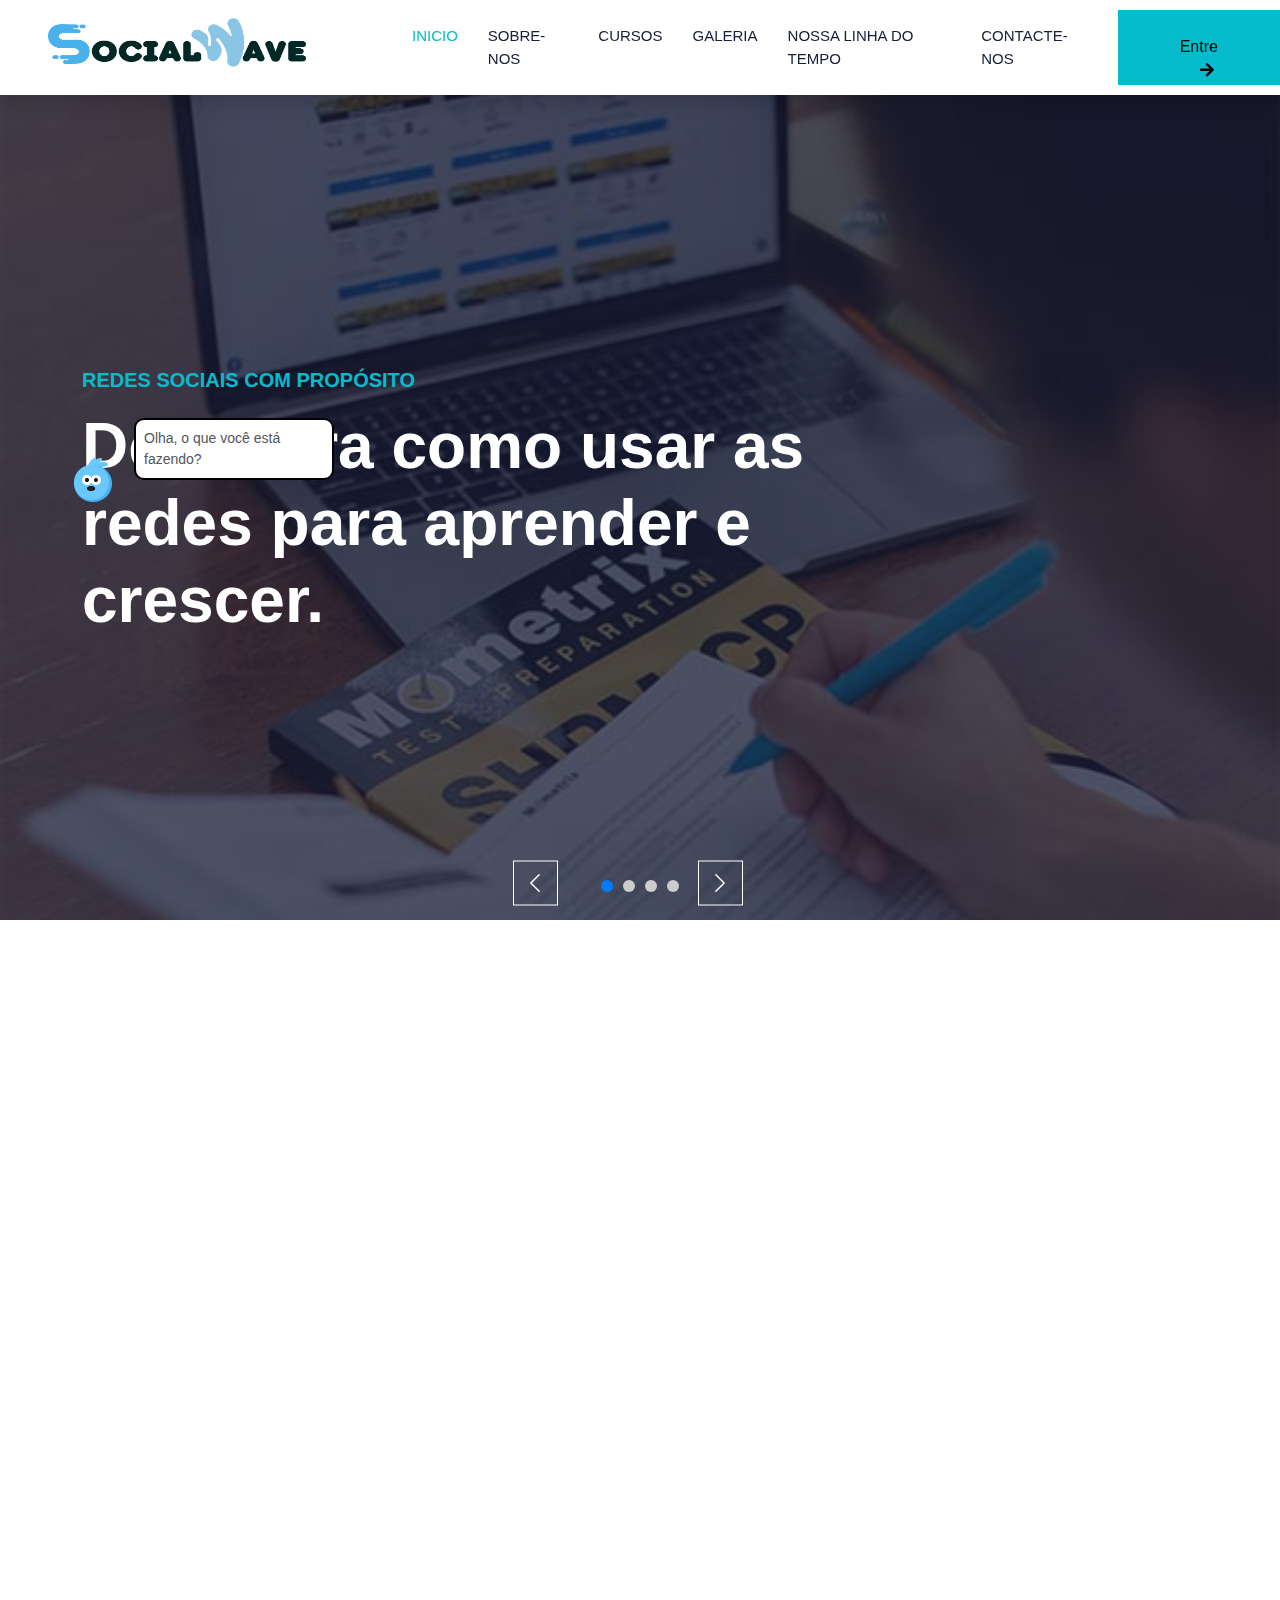
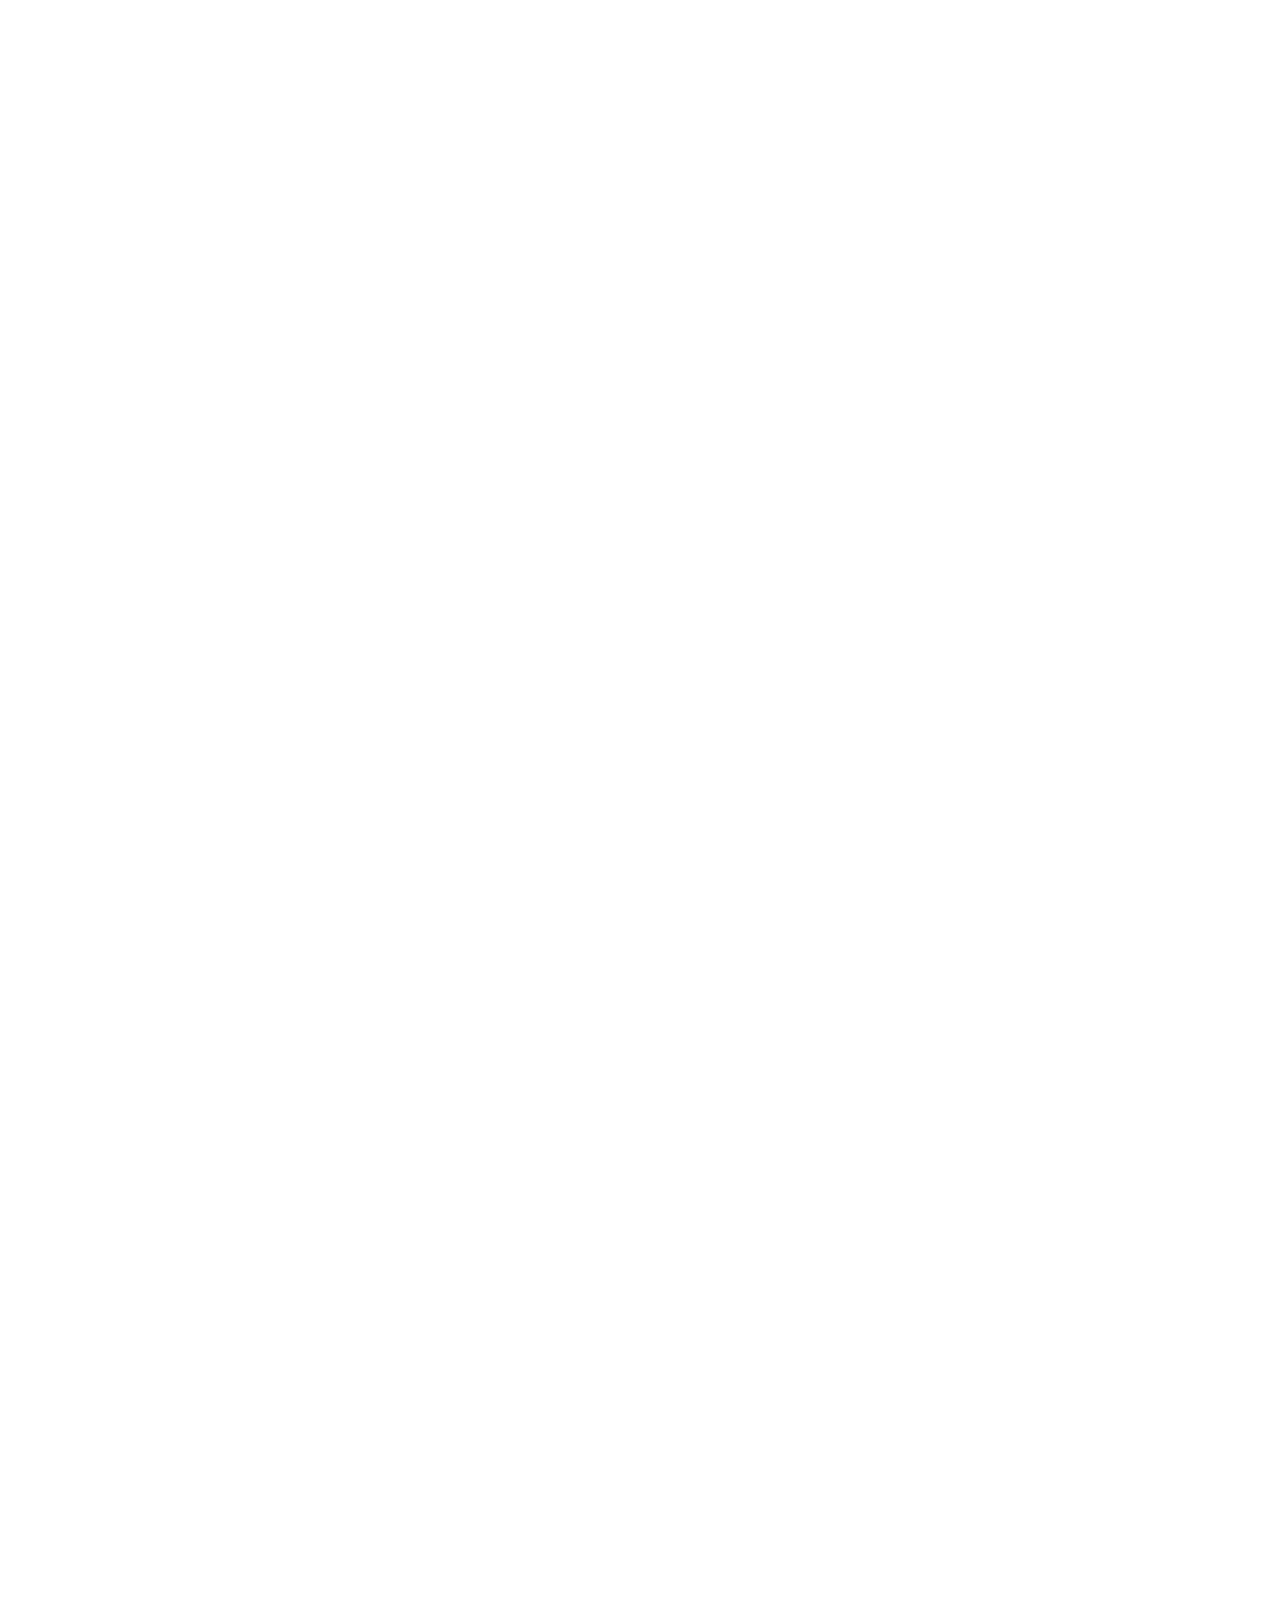
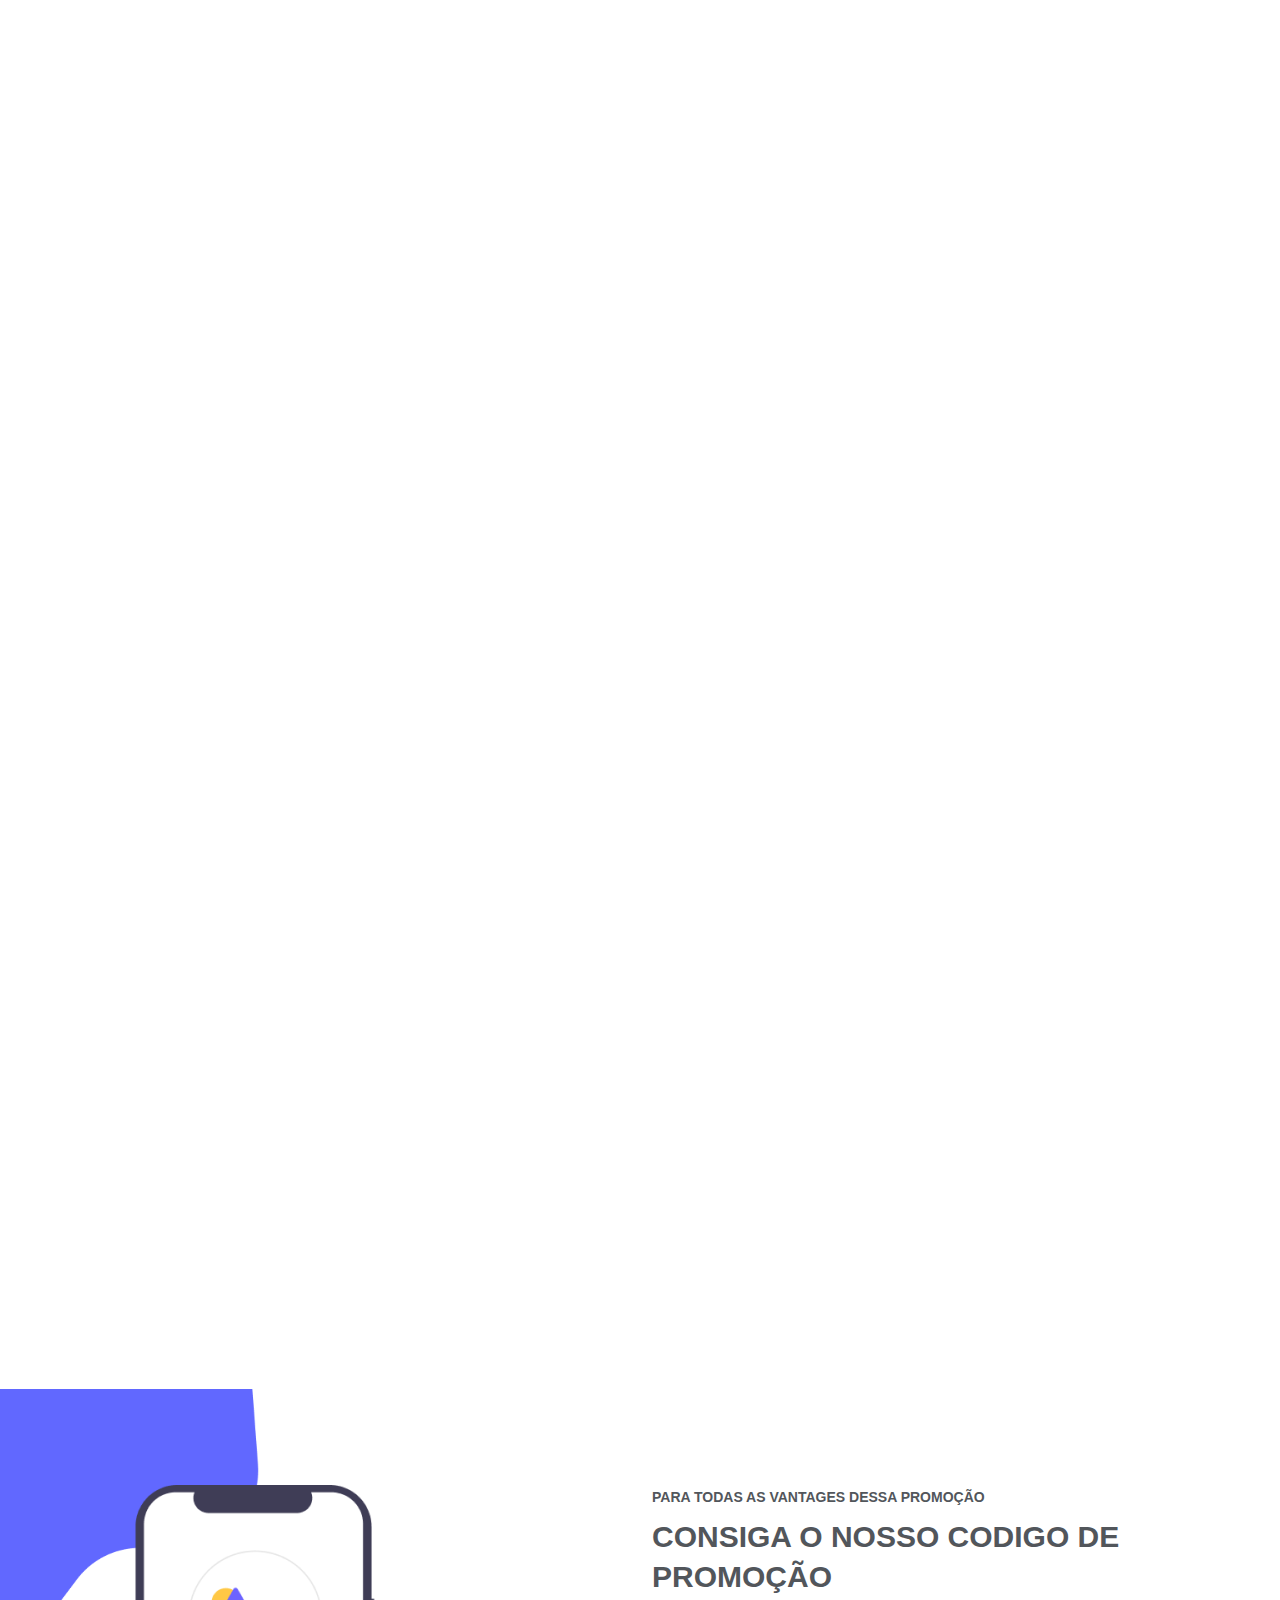
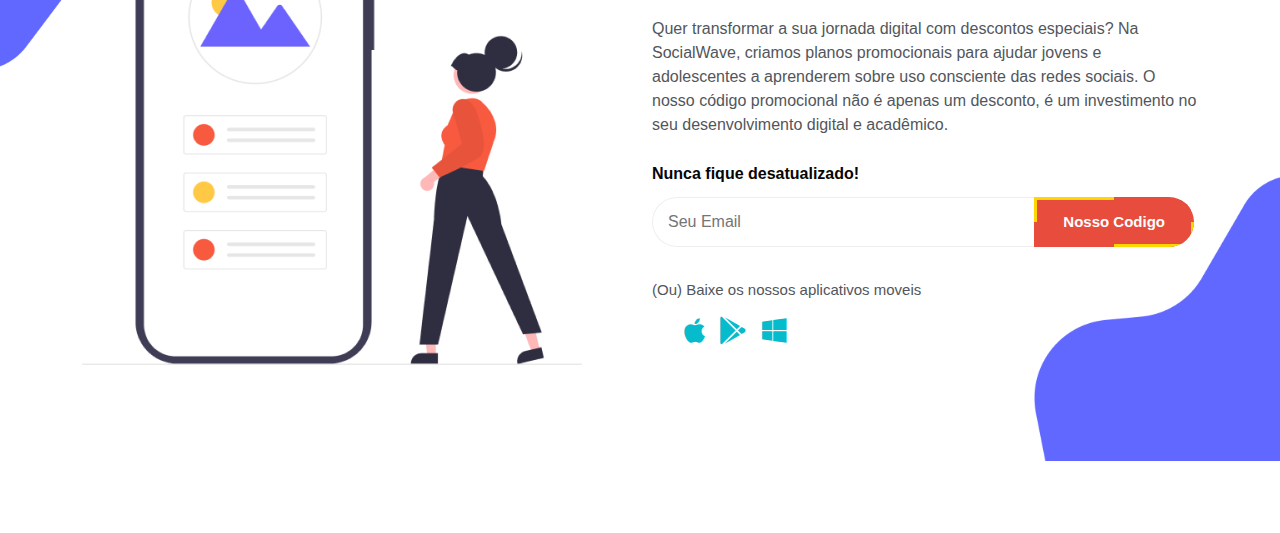
==== index.html @ 22cb2832 "First commit" ====
<!DOCTYPE html>
<html lang="en">

<head>
    <meta charset="utf-8">
	<title>SocialWave - Educação e Navegação Segura nas Redes Sociais</title>
	<meta name="description" content="SocialWave ajuda jovens e adolescentes a usarem redes sociais de forma segura e equilibrada. Oferecemos educação digital para transformar seu tempo online em algo produtivo.">
	<meta name="keywords" content="educação digital, redes sociais para jovens, segurança online, equilíbrio digital, adolescentes nas redes sociais, uso consciente de mídias sociais, dicas de segurança online">
	<meta name="author" content="SocialWave">

	<meta content="width=device-width, initial-scale=1.0" name="viewport">
    <link href="img/sw-2.png" rel="icon">

    <link href="css/all.css" rel="stylesheet">
    <link href="css/bootstrap-icons.css" rel="stylesheet">

    <link href="lib/animate/animate.min.css" rel="stylesheet">
    <link href="lib/owlcarousel/assets/owl.carousel.min.css" rel="stylesheet">

    <link href="css/bootstrap.min.css" rel="stylesheet">

    <link href="css/style.css" rel="stylesheet">

	<style>
		.owl-dots {
			text-align: center;
			margin-top: -45px;
			position: inherit;
		}

		.owl-dot {
			display: inline-block;
			width: 12px;
			height: 12px;
			margin: 0 5px;
			background: #ccc;
			border-radius: 50%;
			cursor: pointer;
		}

		.owl-dot.active {
			background: #007BFF;
		}

		.owl-carousel-item img {
			flex-shrink: 0;
			height: calc(100vh - 75px);
			object-fit: cover;
		}
	</style>

	<style>
		.christmas-promo-card {
			color: white;
			box-shadow: 0 8px 16px rgba(0,0,0,0.2);
			transition: transform 0.3s ease;
			background-image: url('img/christmas.png'), linear-gradient(to right, transparent -5%, rgba(44, 62, 80, 0.48) 20%, #3498db);
			background-size: cover; /* Scales image to cover entire div */
			background-position: center; /* Centers image */
			background-repeat: no-repeat;
		}
		.christmas-promo-card:hover {
			transform: scale(1.05);
		}
		.discount-badge {
			background-color: #e74c3c;
			color: white;
			padding: 10px;
			border-radius: 5px;
			font-weight: bold;
		}
		.snowflake-container {
			position: fixed;
			top: 0;
			left: 0;
			width: 100%;
			height: 100%;
			pointer-events: none;
			z-index: 9999;
		}
		.snowflake {
			position: absolute;
			color: white;
			font-size: 15px;
			user-select: none;
			pointer-events: none;
			opacity: 0.8;
			animation: fall linear infinite;
		}
		@keyframes fall {
			0% {
				transform: translateY(-10px);
				opacity: 0.7;
			}
			100% {
				transform: translateY(100vh);
				opacity: 0;
			}
		}
		.btn-promo {
			position: relative;
			background-color: #e74c3c;
			color: white;
			overflow: hidden;
			transition: all 0.3s ease;
		}

		.btn-promo::before {
			content: '';
			position: absolute;
			top: -50%;
			left: -50%;
			width: 200%;
			height: 200%;
			background: conic-gradient(
					from 0deg,
					transparent 0deg 90deg,
					gold 90deg 180deg,
					transparent 180deg 270deg,
					gold 270deg 360deg
			);
			animation: rotate-border 2s linear infinite;
		}

		.btn-promo::after {
			content: '';
			position: absolute;
			inset: 3px;
			background: #e74c3c;
			z-index: 1;
		}

		.btn-promo a, .btn-promo span {
			position: relative;
			z-index: 2;
			color: white;
		}
		.btn-promo a:hover {
			color: white;
		}

		.btn-spotlight:hover {
			animation: spotlight 0.5s ease-in-out infinite alternate;
			box-shadow:
					0 0 10px gold,
					0 0 20px gold,
					0 0 30px gold,
					0 0 40px rgba(255,215,0,0.7);
			color: #fff;
		}

		@keyframes rotate-border {
			0% {
				transform: rotate(0deg);
			}
			100% {
				transform: rotate(360deg);
			}
		}

		@keyframes spotlight {
			0% {
				width: 250px;
				height: 50px;
				box-shadow:
						0 0 0 gold,
						0 0 5px gold,
						0 0 10px gold,
						0 0 25px rgba(255,215,0,0.7);
			}
			30% {
				width: 270px;
				height: 60px;
				box-shadow:
						0 0 10px gold,
						0 0 20px gold,
						0 0 30px gold,
						0 0 40px rgba(255,215,0,0.7);
			}
			100% {
				width: 300px;
				height: 70px;
				box-shadow:
						0 0 25px gold,
						0 0 35px gold,
						0 0 45px gold,
						0 0 55px rgba(255,215,0,0.9);
			}
		}
		.text-warning {
			text-stroke: 1px black;
		}
	</style>
</head>

<!-- Google tag (gtag.js) -->
<script async src="https://www.googletagmanager.com/gtag/js?id=G-R245WL859B"></script>
<script>
	window.dataLayer = window.dataLayer || [];
	function gtag(){dataLayer.push(arguments);}
	gtag('js', new Date());

	gtag('config', 'G-R245WL859B');
</script>


<body>
	<div class="snowflake-container" id="snowflake-container"></div>

    <nav class="navbar navbar-expand-lg bg-white navbar-light shadow sticky-top p-0">
        <a href="index.html" class="navbar-brand d-flex align-items-center px-4 px-lg-5">
            <h2 class="m-0 text-primary"><img src="/img/socialwave.png" width="300" height="60"/></h2>
        </a>
        <button type="button" class="navbar-toggler me-4" data-bs-toggle="collapse" data-bs-target="#navbarCollapse">
            <span class="navbar-toggler-icon"></span>
        </button>
        <div class="collapse navbar-collapse" id="navbarCollapse">
            <div class="navbar-nav ms-auto p-4 p-lg-0">
                <a href="index.html" class="nav-item nav-link active">Inicio</a>
                <a href="about.html" class="nav-item nav-link">Sobre-nos</a>
                <a href="courses.html" class="nav-item nav-link">Cursos</a>
	            <a href="gallery.html" class="nav-item nav-link">Galeria</a>
	            <a href="timeline.html" class="nav-item nav-link">Nossa LInha do Tempo</a>
	            <a href="contact.html" class="nav-item nav-link">Contacte-nos</a>
            </div>
            <a href="/courses/" class="btn btn-primary py-4 px-lg-5 d-none d-lg-block">Entre<i class="fa fa-arrow-right ms-3"></i></a>
        </div>
    </nav>

    <div class="container-fluid p-0 mb-5">
        <div class="owl-carousel header-carousel position-relative">
            <div class="owl-carousel-item position-relative">
                <img class="img-fluid" src="img/cat-4.jpg" alt="">
                <div class="position-absolute top-0 start-0 w-100 h-100 d-flex align-items-center" style="background: rgba(24, 29, 56, .7);">
                    <div class="container">
                        <div class="row justify-content-start">
                            <div class="col-sm-10 col-lg-8">
                                <h5 class="text-primary text-uppercase mb-3 animated slideInDown">Redes Sociais com Propósito</h5>
                                <h1 class="display-3 text-white animated slideInDown">Descubra como usar as redes para aprender e crescer.</h1>
                            </div>
                        </div>
                    </div>
                </div>
            </div>
            <div class="owl-carousel-item position-relative">
                <img class="img-fluid" src="img/cat-1.jpg" alt="">
                <div class="position-absolute top-0 start-0 w-100 h-100 d-flex align-items-center" style="background: rgba(24, 29, 56, .7);">
                    <div class="container">
                        <div class="row justify-content-start">
                            <div class="col-sm-10 col-lg-8">
                                <h5 class="text-primary text-uppercase mb-3 animated slideInDown">Equilíbrio é Tudo</h5>
                                <h1 class="display-3 text-white animated slideInDown">Saiba como balancear estudos e redes sociais com inteligência.</h1>
                            </div>
                        </div>
                    </div>
                </div>
            </div>
	        <div class="owl-carousel-item position-relative">
		        <img class="img-fluid" src="img/cat-3.jpg" alt="">
		        <div class="position-absolute top-0 start-0 w-100 h-100 d-flex align-items-center" style="background: rgba(24, 29, 56, .7);">
			        <div class="container">
				        <div class="row justify-content-start">
					        <div class="col-sm-10 col-lg-8">
						        <h5 class="text-primary text-uppercase mb-3 animated slideInDown">Conecte-se com Segurança</h5>
						        <h1 class="display-3 text-white animated slideInDown">Dicas práticas para navegar nas redes sem preocupações.</h1>
					        </div>
				        </div>
			        </div>
		        </div>
	        </div>
	        <div class="owl-carousel-item position-relative">
		        <img class="img-fluid" src="img/cat-2.jpg" alt="">
		        <div class="position-absolute top-0 start-0 w-100 h-100 d-flex align-items-center" style="background: rgba(24, 29, 56, .7);">
			        <div class="container">
				        <div class="row justify-content-start">
					        <div class="col-sm-10 col-lg-8">
						        <h5 class="text-primary text-uppercase mb-3 animated slideInDown">Aproveite o Melhor das Redes</h5>
						        <h1 class="display-3 text-white animated slideInDown">Transforme o seu tempo online numa ferramenta de sucesso.</h1>
					        </div>
				        </div>
			        </div>
		        </div>
	        </div>
        </div>
    </div>

	<!--div class="container mt-5">
		<div class="row justify-content-center">
			<div class="col-md-12">
				<div class="card christmas-promo-card position-relative overflow-hidden">
					<div class="card-body text-center p-5">
						<h2 class="card-title mb-4">🎄 Promoção Natal SocialWave 🎄</h2>
						<div class="discount-badge mb-4">
							Desconto Progressivo de Cursos
						</div>
						<div class="row">
							<div class="col-md-4">
								<h4>+ 2 Cursos</h4>
								<p class="text-warning">Plano Basico</p>
							</div>
							<div class="col-md-4">
								<h4>+ 3 Cursos</h4>
								<p class="text-warning">Plano Intermediário</p>
							</div>
							<div class="col-md-4">
								<h4> + 4 Cursos</h4>
								<p class="text-warning">Plano Avançado</p>
							</div>
						</div>
						<div class="row">
							<div class="col-md-12 text-center">
								<h4>+ 1 Curso especial de Natal</h4>
								<p class="text-warning">Todos os Planos</p>
							</div>
						</div>
						<h3 class="mt-4">
							Este Natal, aprenda mais e ganhe mais!</h3>
						<p class="mt-2"><strong>Quanto maior o plano, mais cursos você leva para turbinar a suas habilidades digitais. Escolha o seu e aproveite ao máximo essa oportunidade!</strong></p>
						<button class="btn btn-promo btn-spotlight btn-lg mt-3">
							<a href="#promotion">Aproveitar Promoção</a>
						</button>
					</div>
				</div>
			</div>
		</div>
	</div-->

	<div class="container-xxl py-5">
        <div class="container">
            <div class="row g-4">
                <div class="col-lg-3 col-sm-6 wow fadeInUp" data-wow-delay="0.1s">
                    <div class="service-item text-center pt-3">
                        <div class="p-4">
                            <i class="fa fa-3x fa-graduation-cap text-primary mb-4"></i>
                            <h5 class="mb-3">Cursos criados cuidadosamente</h5>
                            <p>Os nossos cursos são planeados com atenção aos detalhes para garantir a sua evolução a cada etapa.</p>
                        </div>
                    </div>
                </div>
                <div class="col-lg-3 col-sm-6 wow fadeInUp" data-wow-delay="0.3s">
                    <div class="service-item text-center pt-3">
                        <div class="p-4">
                            <i class="fa fa-3x fa-globe text-primary mb-4"></i>
                            <h5 class="mb-3">Cursos Estruturados em Modulos</h5>
                            <p>Dividimos o conteúdo em módulos claros e objetivos, para que você aprenda no seu ritmo.</p>
                        </div>
                    </div>
                </div>
                <div class="col-lg-3 col-sm-6 wow fadeInUp" data-wow-delay="0.5s">
                    <div class="service-item text-center pt-3">
                        <div class="p-4">
                            <i class="fa fa-3x fa-home text-primary mb-4"></i>
                            <h5 class="mb-3">Estude a partir da sua Casa</h5>
                            <p>Acesse todo o conteúdo onde e quando quiser, sem sair do conforto do seu lar, com facilidade e segurança.</p>
                        </div>
                    </div>
                </div>
                <div class="col-lg-3 col-sm-6 wow fadeInUp" data-wow-delay="0.7s">
                    <div class="service-item text-center pt-3">
                        <div class="p-4">
                            <i class="fa fa-3x fa-book-open text-primary mb-4"></i>
                            <h5 class="mb-3">Fale com o nosso AI Dolphy</h5>
                            <p>Dolphy está pronto para responder as suas dúvidas e ajudar no seu aprendizado, a qualquer hora.</p>
                        </div>
                    </div>
                </div>
            </div>
        </div>
    </div>

    <div class="container-xxl py-5">
        <div class="container">
            <div class="row g-5">
                <div class="col-lg-6 wow fadeInUp" data-wow-delay="0.1s" style="min-height: 400px;">
                    <div class="position-relative h-100">
                        <img class="img-fluid position-absolute w-100 h-100" src="img/cat-4.jpg" alt="" style="object-fit: cover;border-radius: 15px;">
                    </div>
                </div>
                <div class="col-lg-6 wow fadeInUp" data-wow-delay="0.3s">
                    <h6 class="section-title bg-white text-start text-primary pe-3">Sobre Nos</h6>
                    <h1 class="mb-4">Bem Vindo A SocialWave</h1>
                    <p class="mb-4">Num cenário cada vez mais digital e dinâmico, o lançamento de uma nova plataforma como a SocialWave demanda não apenas inovação, mas também estratégias de marketing Serviços inteligentes para estabelecer a sua presença no mercado.</p>
                    <p class="mb-4">A SocialWave é uma nova empresa no mercado com a missão de ajudar jovens e adolescentes a compreender e utilizar as redes sociais de forma eficaz e segura. Com o aumento do uso dessas plataformas entre o público jovem, é essencial fornecer orientações e ferramentas que permitam uma navegação responsável e produtiva. </p>
                    <a class="btn btn-primary py-3 px-5 mt-2" href="">Leia Mais</a>
                </div>
            </div>
        </div>
    </div>

    <div class="container-xxl py-5">
        <div class="container">
            <div class="text-center wow fadeInUp" data-wow-delay="0.1s">
                <h6 class="section-title bg-white text-center text-primary px-3">Cursos</h6>
                <h1 class="mb-5">Cursos Populares</h1>
            </div>
            <div class="row g-4 justify-content-center" id="courses-container">

            </div>
        </div>
    </div>

    <div class="container-xxl py-5 wow fadeInUp" data-wow-delay="0.1s">
        <div class="container">
            <div class="text-center">
                <h6 class="section-title bg-white text-center text-primary px-3">Testemunhos</h6>
                <h1 class="mb-5">O que os nossos estudantes dizem!</h1>
            </div>
	        <div class="owl-carousel testimonial-carousel position-relative">
		        <div class="testimonial-item text-center">
			        <img class="border rounded-circle p-2 mx-auto mb-3" src="img/testimonial-1.jpg" style="width: 80px; height: 80px;">
			        <h5 class="mb-0">Camila Andrade</h5>
			        <p>Estudante Universitária</p>
			        <div class="testimonial-text bg-light text-center p-4">
				        <p class="mb-0">"Os cursos da SocialWave ensinaram-me como aproveitar as redes sociais de maneira equilibrada. Agora, estudo e divirto-me online com mais segurança."</p>
			        </div>
		        </div>
		        <div class="testimonial-item text-center">
			        <img class="border rounded-circle p-2 mx-auto mb-3" src="img/testimonial-2.jpg" style="width: 80px; height: 80px;">
			        <h5 class="mb-0">Lucas Ferreira</h5>
			        <p>Jovem Empreendedor</p>
			        <div class="testimonial-text bg-light text-center p-4">
				        <p class="mb-0">"Aprendi a usar as redes sociais como ferramenta para o meu negócio. A SocialWave mudou a minha perspetiva sobre o mundo digital!"</p>
			        </div>
		        </div>
		        <div class="testimonial-item text-center">
			        <img class="border rounded-circle p-2 mx-auto mb-3" src="img/testimonial-4.jpg" style="width: 80px; height: 80px;">
			        <h5 class="mb-0">Ana Clara</h5>
			        <p>Professora</p>
			        <div class="testimonial-text bg-light text-center p-4">
				        <p class="mb-0">"Recomendo a SocialWave para todos os meus alunos. As lições de segurança digital são valiosas no dia a dia!"</p>
			        </div>
		        </div>
		        <div class="testimonial-item text-center">
			        <img class="border rounded-circle p-2 mx-auto mb-3" src="img/testimonial-3.jpg" style="width: 80px; height: 80px;">
			        <h5 class="mb-0">Diego Santos</h5>
			        <p>Designer Gráfico</p>
			        <div class="testimonial-text bg-light text-center p-4">
				        <p class="mb-0">"Nunca pensei que poderia usar as redes sociais para crescer profissionalmente. Obrigado, SocialWave!"</p>
			        </div>
		        </div>
	        </div>

        </div>
    </div>

    <div class="pricing container-xl py-5 wow fadeInUp " data-wow-delay="0.1s">
	    <div class="text-center">
		    <h6 class="section-title bg-white text-center text-primary px-3">Os Nossos Preços</h6>
		    <h1 class="mb-5">Transparência e qualidade ao melhor custo.</h1>
	    </div>
	    <div class="row g-4 justify-content-center">

		    <div class="col-lg-4 wow fadeInUp " data-wow-delay="0.1s">
			    <div class="pricing-card">
				    <div class="popular-badge">+ 1 Curso</div>
				    <h3>Plano Básico - "Iniciante Digital"</h3>
				    <div class="price">
					    <span class="amount">00</span>
					    <span class="currency">$</span>
					    <span class="amount">00</span>
					    <span class="period">/ mês</span>
				    </div>
				    <p class="description">Ideal para quem está a começar a usar redes sociais de forma consciente.</p>

				    <h4>Inclui:</h4>
				    <ul class="features-list">
					    <li>
						    <i class="bi bi-check2-circle"></i>
						    Acesso a 5 cursos
					    </li>
					    <li>
						    <i class="bi bi-check2-circle"></i>
						    Guias práticos de boas práticas nas redes sociais.
					    </li>
					    <li>
						    <i class="bi bi-check2-circle"></i>
						    Suporte básico via chatbot.
					    </li>
					    <li>
						    <i class="bi  bi-x-circle"></i>
						    <s>Acompanhamento por nossos especialistas em redes sociais.</s>
					    </li>
					    <li>
						    <i class="bi  bi-x-circle"></i>
						    <s>Acesso antecipado a novos conteúdos e funcionalidades.</s>
					    </li>
				    </ul>

				    <a href="#" class="btn btn-primary">Comece Agora <i class="fa fa-arrow-right ms-2"></i></a>

			    </div>
		    </div>

		    <div class="col-lg-4 wow fadeInUp " data-wow-delay="0.4s">
			    <div class="pricing-card popular">
				    <div class="popular-badge">Mais Popular + 3 Cursos</div>
				    <h3>Plano Intermediário - "Influencer Consciente"</h3>
				    <div class="price">
					    <span class="amount">250</span>
					    <span class="currency">$</span>
					    <span class="amount">00</span>
					    <span class="period">/ mês</span>
				    </div>
				    <p class="description">Para quem já entende o básico e quer dominar a criação de conteúdo nas redes.</p>

				    <h4>Inclui:</h4>
				    <ul class="features-list">
					    <li>
						    <i class="bi bi-check2-circle"></i>
						    Acesso a todos os cursos básicos e intermediários.
					    </li>
					    <li>
						    <i class="bi bi-check2-circle"></i>
						    Workshops sobre branding e estratégias de conteúdo.
					    </li>
					    <li>
						    <i class="bi bi-check2-circle"></i>
						    Acompanhamento por nossos especialistas em redes sociais.
					    </li>
					    <li>
						    <i class="bi bi-check2-circle"></i>
						    Suporte prioritário via chatbot e e-mail.
					    </li>

				    </ul>

				    <a href="#" class="btn btn-light">Assine Agora <i class="fa fa-arrow-right ms-2"></i></a>

			    </div>
		    </div>

		    <div class="col-lg-4 wow fadeInUp " data-wow-delay="0.8s">
			    <div class="pricing-card">
				    <div class="popular-badge">+ 4 Cursos</div>
				    <h3>Plano Avançado - "Mestre das Redes"</h3>
				    <div class="price">
					    <span class="amount">900</span>
					    <span class="currency">$</span>
					    <span class="amount">00</span>
					    <span class="period">/ mês</span>
				    </div>
				    <p class="description">Para profissionais e criadores que desejam maximizar a sua presença online.</p>

				    <h4>Inclui:</h4>
				    <ul class="features-list">
					    <li>
						    <i class="bi bi-check2-circle"></i>
						    Acesso a todos os cursos básicos, intermediários e avançados.
					    </li>
					    <li>
						    <i class="bi bi-check2-circle"></i>
						    Consultoria individual com especialistas em marketing digital.
					    </li>
					    <li>
						    <i class="bi bi-check2-circle"></i>
						    Análise de desempenho e relatórios personalizados.
					    </li>
					    <li>
						    <i class="bi bi-check2-circle"></i>
						    Acesso antecipado a novos conteúdos e funcionalidades.
					    </li>
				    </ul>

				    <a href="#" class="btn btn-primary">Explore Agora <i class="fa fa-arrow-right ms-2"></i></a>

			    </div>
		    </div>

	    </div>

    </div>

	<div class="promocode">
		<div class="promo-block py-5">
			<div class="container py-md-5 py-4">
				<div class="row app-section">
					<div class="col-lg-6 app4-right-image">
						<img src="img/mobile.png" class="img-fluid" alt="App Device" />
					</div>
					<div class="col-lg-6 app-left-text pl-lg-0 mb-lg-0 mb-5">
						<h6>Para Todas as Vantages dessa promoção</h6>
						<h4>Consiga o nosso codigo de promoção</h4>
						<p class="mb-4">Quer transformar a sua jornada digital com descontos especiais? Na SocialWave, criamos planos promocionais para ajudar jovens e adolescentes a aprenderem sobre uso consciente das redes sociais. O nosso código promocional não é apenas um desconto, é um investimento no seu desenvolvimento digital e acadêmico.</p>
						<div class="app-connection">
							<div class="newsletter">
								<label>Nunca fique desatualizado!</label>
								<form action="#" methos="POST" class="d-flex wrap-align register">
									<input type="email" id="promotion" placeholder="Seu Email" required="required" />
									<button type="submit" class="button-style btn btn-promo"><span>Nosso Codigo</span></button>
								</form>
							</div>
							<p class="mobile-text-app mt-4 pt-2">(Ou) Baixe os nossos aplicativos moveis</p>
							<div class="app-icon">
								<ul>
									<li><a href="#" data-toggle="modal" data-target="#aplModal" title="Apple" class="app-icon apple-vv"><span
											class="fab fa-apple  icon-color" aria-hidden="true"></span></a></li>
									<li><a href="#" data-toggle="modal" data-target="#appModal" title="Google play" class="app-icon play-vv"><span
											class="fab fa-google-play icon-color" aria-hidden="true"></span></a>
									</li>
									<li><a href="#" data-toggle="modal" data-target="#winModal" title="Microsoft" class="app-icon windows-vv"><span
											class="fab fa-windows icon-color" aria-hidden="true"></span></a></li>
								</ul>
							</div>
						</div>
					</div>
				</div>
			</div>
		</div>
	</div>

    <div class="container-fluid bg-dark text-light footer wow fadeIn" data-wow-delay="0.1s">
        <div class="container">
            <div class="copyright">
                <div class="row">
                    <div class="col-md-6 text-center text-md-start mb-3 mb-md-0">
                        &copy; <a class="border-bottom" href="#">SocialWave</a>, todos os direitos reservados.
                    </div>
                </div>
            </div>
        </div>
    </div>

    <a href="#" style="display: none;" class="btn btn-lg btn-primary btn-lg-square back-to-top">🎄</a>

    <script src="js/jquery-3.4.1.min.js"></script>
    <script src="js/bootstrap.bundle.min.js"></script>
    <script src="lib/wow/wow.min.js"></script>
    <script src="lib/easing/easing.min.js"></script>
    <script src="lib/owlcarousel/owl.carousel.min.js"></script>

    <script src="js/main.js"></script>
	<script src="js/courses.js"></script>
	<script src="js/pet.js"></script>
	<script>loadAllCourses()</script>
	<script>
		function createSnowflake() {
			const container = document.getElementById('snowflake-container');
			const snowflake = document.createElement('div');
			snowflake.classList.add('snowflake');

			const snowflakeTypes = ['❄️', '✷', '✶'];
			snowflake.innerHTML = snowflakeTypes[Math.floor(Math.random() * snowflakeTypes.length)];

			const size = Math.random() * 15 + 10;
			snowflake.style.fontSize = size + 'px';

			const colors = ['#FFFFFF', '#F0F8FF', '#E0FFFF', '#B0E0E6'];
			snowflake.style.color = colors[Math.floor(Math.random() * colors.length)];

			snowflake.style.textShadow = '0 0 10px rgba(255,255,255,0.7)';

			snowflake.style.left = Math.random() * 100 + '%';

			snowflake.style.animationDuration = (Math.random() * 7 + 3) + 's';

			snowflake.style.animationDelay = -Math.random() * 5 + 's';

			container.appendChild(snowflake);

			setTimeout(() => {
				snowflake.remove();
			}, 10000);
		}

		const meuPet = createSitePet('example', [
			"Olá! Bem-vindo à SocialWave! Estou aqui para ajudar você a navegar no mundo digital com segurança e diversão!",

			"Sabia que você pode transformar as redes sociais em ferramentas de estudo? Vamos descobrir como juntos!",

			"Equilibrar diversão e aprendizado nas redes sociais é possível! Deixe-me mostrar como!",

			"Tempo de tela é importante! Lembre-se: 10 minutos de descanso a cada hora online ajuda sua concentração!",

			"Ei, você já conferiu nossas dicas de segurança digital? Sua privacidade é nossa prioridade!",

			"As redes sociais podem ser incríveis para aprender coisas novas! Já pensou em seguir canais educativos?",

			"Na dúvida, pense antes de postar! Uma dica simples que pode salvar seu dia!",

			"Precisando de ajuda para gerenciar seu tempo online? Tenho várias técnicas divertidas para compartilhar!",

			"Você sabia? Estudar em grupo pelas redes sociais pode aumentar em até 40% seu rendimento escolar!",

			"Descubra como usar as redes sociais a seu favor! Confira nossos cursos e transforme sua experiência digital!"
		]);

	</script>
</body>

</html>
---- css/style.css ----
:root {
    --primary: #06BBCC;
    --light: #F0FBFC;
    --dark: #181d38;
}
.back-to-top {
    position: fixed;
    display: none;
    right: 45px;
    bottom: 45px;
    z-index: 99;
}

/*** Navbar ***/
.navbar .dropdown-toggle::after {
    border: none;
    content: "\f107";
    font-family: "Font Awesome 5 Free", cursive;
    font-weight: 900;
    vertical-align: middle;
    margin-left: 8px;
}
.navbar-light .navbar-nav .nav-link {
    margin-right: 30px;
    padding: 25px 0;
    color: #FFFFFF;
    font-size: 15px;
    text-transform: uppercase;
    outline: none;
}
.navbar-light .navbar-nav .nav-link:hover,
.navbar-light .navbar-nav .nav-link.active {
    color: var(--primary);
}
.navbar-light .navbar-brand,
.navbar-light a.btn {
    height: 75px;
}
.navbar-light .navbar-nav .nav-link {
    color: var(--dark);
    font-weight: 500;
}
.navbar-light.sticky-top {
    top: -100px;
    transition: .5s;
}
@media (min-width: 992px) {
    .navbar .nav-item .dropdown-menu {
        display: block;
        margin-top: 0;
        opacity: 0;
        visibility: hidden;
        transition: .5s;
    }

    .navbar .dropdown-menu.fade-down {
        top: 100%;
        transform: rotateX(-75deg);
        transform-origin: 0 0;
    }

    .navbar .nav-item:hover .dropdown-menu {
        top: 100%;
        transform: rotateX(0deg);
        visibility: visible;
        transition: .5s;
        opacity: 1;
    }
}
@media (max-width: 992px) {
    .navbar-light .navbar-nav .nav-link  {
        margin-right: 0;
        padding: 10px 0;
    }

    .navbar-light .navbar-nav {
        border-top: 1px solid #EEEEEE;
    }
}

/*** Header carousel ***/
.header-carousel .owl-nav {
    position: absolute;
    top: 98%;
    right: 36.5%;
    transform: translateY(-50%);
    display: flex;
}
.header-carousel .owl-nav .owl-prev,
.header-carousel .owl-nav .owl-next {
    z-index: 9999;
    margin: 0 70px;
    width: 45px;
    height: 45px;
    display: flex;
    align-items: center;
    justify-content: center;
    color: #FFFFFF;
    background: transparent;
    border: 1px solid #FFFFFF;
    font-size: 22px;
    transition: .5s;
}
.header-carousel .owl-nav .owl-prev:hover,
.header-carousel .owl-nav .owl-next:hover {
    background: var(--primary);
    border-color: var(--primary);
}
@media (max-width: 768px) {
    .header-carousel .owl-carousel-item {
        position: relative;
        min-height: 500px;
    }

    .header-carousel .owl-carousel-item img {
        position: absolute;
        width: 100%;
        height: 100%;
        object-fit: cover;
    }
}

/*** Header Title ***/
.page-header {
    background: linear-gradient(rgba(24, 29, 56, .7), rgba(24, 29, 56, .7)), url("../img/redes-negocios.png");
    background-position: center center;
    background-repeat: no-repeat;
    background-size: cover;
}
.page-header-inner {
    background: rgba(15, 23, 43, .7);
}

/*** Section Title ***/
.section-title {
    position: relative;
    display: inline-block;
    text-transform: uppercase;
}
.section-title::before {
    position: absolute;
    content: "";
    width: calc(100% + 80px);
    height: 2px;
    top: 4px;
    left: -40px;
    background: var(--primary);
    z-index: -1;
}
.section-title::after {
    position: absolute;
    content: "";
    width: calc(100% + 120px);
    height: 2px;
    bottom: 5px;
    left: -60px;
    background: var(--primary);
    z-index: -1;
}
.section-title.text-start::before {
    width: calc(100% + 40px);
    left: 0;
}
.section-title.text-start::after {
    width: calc(100% + 60px);
    left: 0;
}
.section-title.text-end::before {
    width: calc(100% - 80px);
}
.section-title.text-end::after {
    width: calc(100% -  60px);
}
.section-title.text-end {
    text-align: end;
}

/*** Services ***/
.service-item {
    background: var(--light);
    transition: .5s;
    height: 22vw;
}
.service-item:hover {
    margin-top: -10px;
    background: var(--primary);
}
.service-item * {
    transition: .5s;
}
.service-item:hover * {
    color: var(--light) !important;
}

/*** Testimonial ***/
.testimonial-carousel::before {
    position: absolute;
    content: "";
    top: 0;
    left: 0;
    height: 100%;
    width: 0;
    background: linear-gradient(to right, rgba(255, 255, 255, 1) 0%, rgba(255, 255, 255, 0) 100%);
    z-index: 1;
}
.testimonial-carousel::after {
    position: absolute;
    content: "";
    top: 0;
    right: 0;
    height: 100%;
    width: 0;
    background: linear-gradient(to left, rgba(255, 255, 255, 1) 0%, rgba(255, 255, 255, 0) 100%);
    z-index: 1;
}
.testimonial-carousel .owl-item .testimonial-text,
.testimonial-carousel .owl-item.center .testimonial-text * {
    transition: .5s;
}
.testimonial-carousel .owl-item.center .testimonial-text {
    background: var(--primary) !important;
}
.testimonial-carousel .owl-item.center .testimonial-text * {
    color: #FFFFFF !important;
}
.testimonial-carousel .owl-dots {
    margin-top: 24px;
    display: flex;
    align-items: flex-end;
    justify-content: center;
}
.testimonial-carousel .owl-dot {
    position: relative;
    display: inline-block;
    margin: 0 5px;
    width: 15px;
    height: 15px;
    border: 1px solid #CCCCCC;
    transition: .5s;
}
.testimonial-carousel .owl-dot.active {
    background: var(--primary);
    border-color: var(--primary);
}
@media (min-width: 768px) {
    .testimonial-carousel::before,
    .testimonial-carousel::after {
        width: 200px;
    }
}
@media (min-width: 992px) {
    .testimonial-carousel::before,
    .testimonial-carousel::after {
        width: 300px;
    }
}

/*** Pricing ***/
.pricing .pricing-card {
    height: 100%;
    padding: 2rem;
    background:whitesmoke;
    border-radius: 1rem;
    transition: all 0.3s ease;
    position: relative;
}
.pricing .pricing-card:hover {
    box-shadow: 0 10px 30px rgba(0, 0, 0, 0.1);
    transform: scale(1.03);
    margin-top: -10px;
}
.pricing .pricing-card.popular {
    background: #0d83fd;
    color: white;
}
.pricing .pricing-card.popular h3,
.pricing .pricing-card.popular h4 {
    color: white;
}
.pricing .pricing-card.popular .price .currency,
.pricing .pricing-card.popular .price .amount,
.pricing .pricing-card.popular .price .period {
    color: white;
}
.pricing .pricing-card.popular .features-list li {
    color: white;
}
.pricing .pricing-card.popular .features-list li i {
    color: white;
}
.pricing .pricing-card.popular .btn-light {
    background: white;
    color: #0d83fd;
}
.pricing .pricing-card.popular .btn-light:hover {
    background: color-mix(in srgb, white, transparent 10%);
}
.pricing .pricing-card .popular-badge {
    position: absolute;
    top: -12px;
    left: 50%;
    transform: translateX(-50%);
    background: white;
    color: #0d83fd;
    padding: 0.5rem 1rem;
    border-radius: 2rem;
    font-size: 0.875rem;
    font-weight: 600;
    box-shadow: 0 -2px 10px rgba(0, 0, 0, 0.08);
    width: 60%;
    align-content: center;
    text-align: center;
}
.pricing .pricing-card h3 {
    font-size: 1.5rem;
    margin-bottom: 1rem;
}
.pricing .pricing-card .price {
    margin-bottom: 1.5rem;
}
.pricing .pricing-card .price .currency {
    font-size: 1.5rem;
    font-weight: 600;
    vertical-align: top;
    line-height: 1;
}
.pricing .pricing-card .price .amount {
    font-size: 3.5rem;
    font-weight: 700;
    line-height: 1;
}
.pricing .pricing-card .price .period {
    font-size: 1rem;
    color: color-mix(in srgb, #212529, transparent 40%);
}
.pricing .pricing-card .description {
    margin-bottom: 2rem;
    font-size: 0.975rem;
}
.pricing .pricing-card h4 {
    font-size: 1.125rem;
    margin-bottom: 1rem;
}
.pricing .pricing-card .features-list {
    list-style: none;
    padding: 0;
    margin: 0 0 2rem 0;
}
.pricing .pricing-card .features-list li {
    display: flex;
    align-items: center;
    margin-bottom: 1rem;
}
.pricing .pricing-card .features-list li i {
    color: #0d83fd;
    margin-right: 0.75rem;
    font-size: 1.25rem;
}
.pricing .pricing-card .btn {
    width: 100%;
    padding: 0.75rem 1.5rem;
    display: flex;
    align-items: center;
    justify-content: center;
    gap: 0.5rem;
    font-weight: 500;
    border-radius: 50px;
}
.pricing .pricing-card .btn.btn-primary {
    background: #0d83fd;
    border: none;
    color: whitesmoke;
}
.pricing .pricing-card .btn.btn-primary:hover {
    background: color-mix(in srgb, #0d83fd, transparent 15%);

}

/*** FAQ ***/
.faq .faq-title {
    font-size: 2.5rem;
    font-weight: 700;
    margin-bottom: 1rem;
    color: gray;
}
.faq .faq-description {
    font-size: 1rem;
    color: black;
    margin-bottom: 2rem;
}
.faq .faq-arrow {
    color: grey;
}
.faq .faq-container .faq-item {
    background-color: whitesmoke;
    position: relative;
    padding: 20px;
    margin-bottom: 15px;
    border-radius: 10px;
    overflow: hidden;
}
.faq .faq-container .faq-item:last-child {
    margin-bottom: 0;
}
.faq .faq-container .faq-item h3 {
    font-weight: 600;
    font-size: 16px;
    line-height: 24px;
    margin: 0 30px 0 0;
    transition: 0.3s;
    cursor: pointer;
    display: flex;
    align-items: center;
}
.faq .faq-container .faq-item h3 .num {
    color: black;
    padding-right: 5px;
}
.faq .faq-container .faq-item h3:hover {
    color: black;
}
.faq .faq-container .faq-item .faq-content {
    display: grid;
    grid-template-rows: 0fr;
    transition: 0.3s ease-in-out;
    visibility: hidden;
    opacity: 0;
}
.faq .faq-container .faq-item .faq-content p {
    margin-bottom: 0;
    overflow: hidden;
}
.faq .faq-container .faq-item .faq-toggle {
    position: absolute;
    top: 20px;
    right: 20px;
    font-size: 16px;
    line-height: 0;
    transition: 0.3s;
    cursor: pointer;
}
.faq .faq-container .faq-item .faq-toggle:hover {
    color: black;
}
.faq .faq-container .faq-active h3 {
    color: black;
}
.faq .faq-container .faq-active .faq-content {
    grid-template-rows: 1fr;
    visibility: visible;
    opacity: 1;
    padding-top: 10px;
}
.faq .faq-container .faq-active .faq-toggle {
    transform: rotate(90deg);
    color: black;
}


/*** Footer ***/
.footer .btn.btn-social {
    margin-right: 5px;
    width: 35px;
    height: 35px;
    display: flex;
    align-items: center;
    justify-content: center;
    color: var(--light);
    font-weight: normal;
    border: 1px solid #FFFFFF;
    border-radius: 35px;
    transition: .3s;
}
.footer .btn.btn-social:hover {
    color: var(--primary);
}
.footer .btn.btn-link {
    display: block;
    margin-bottom: 5px;
    padding: 0;
    text-align: left;
    color: #FFFFFF;
    font-size: 15px;
    font-weight: normal;
    text-transform: capitalize;
    transition: .3s;
}
.footer .btn.btn-link::before {
    position: relative;
    content: "\f105";
    font-family: "Font Awesome 5 Free", cursive;
    font-weight: 900;
    margin-right: 10px;
}
.footer .btn.btn-link:hover {
    letter-spacing: 1px;
    box-shadow: none;
}
.footer .copyright {
    padding: 25px 0;
    font-size: 15px;
}
.footer .copyright a {
    color: var(--light);
}
.footer .footer-menu a {
    margin-right: 15px;
    padding-right: 15px;
    border-right: 1px solid rgba(255, 255, 255, .1);
}
.footer .footer-menu a:last-child {
    margin-right: 0;
    padding-right: 0;
    border-right: none;
}

/*** Courses Cards ***/
.course-card {
    background-color: white;
    border-radius: 10px;
    box-shadow: 0 4px 6px rgba(0,0,0,0.1);
    margin-bottom: 30px;
    transition: transform 0.3s ease;
}
.course-card:hover {
    transform: scale(1.03);
}
.course-card img {
    border-top-left-radius: 10px;
    border-top-right-radius: 10px;
    width: 100%;
    height: 200px;
    object-fit: cover;
}
.course-card-body {
    padding: 20px;
}
.course-card-footer {
    display: flex;
    justify-content: space-between;
    align-items: center;
    padding: 15px 20px;
    border-top: 1px solid #e9ecef;
}

/*** Promotion ***/
.promocode .promo-block {
    background: url(../img/bg1.png) no-repeat bottom;
    background-size: cover;
}
.promocode .app-left-text h6 {
    font-size: 14px;
    line-height: 24px;
    text-transform: uppercase;
}
.promocode .app-left-text h4 {
    font-size: 30px;
    line-height: 40px;
    margin-top: 6px;
    margin-bottom: 20px;
    font-weight: 600;
    text-transform: uppercase;
}
.promocode .app-section {
    align-items: center;
}
.promocode .app-left-text label {
    font-weight: 600;
    font-size: 16px;
    line-height: 26px;
    margin-bottom: 10px;
    display: block;
    color: #060606;
}
.promocode .app-left-text form input {
    background: #fff;
    color: #060606;
    border: 1px solid #eee;
    border-right: none;
    font-size: 16px;
    padding: 12px 15px;
    width: 70%;
    border-top-left-radius: 30px;
    border-bottom-left-radius: 30px;
}
.promocode .app-left-text form button {
    font-size: 15px;
    text-align: center;
    color: #fff;
    border: none;
    width: 160px;
    border-radius: 0 30px 30px 0;
    font-weight: 600;
    padding: 12px;
    box-shadow: none;
}
.promocode .app-icon ul {
    margin-top: 1em;
}
.promocode .app-icon ul li {
    list-style: none;
    display: inline-block;
}
.promocode .app-icon ul li a.app-icon {
    text-align: center;
    margin-right: 10px;
    display: inline-block;
}
.promocode a.app-icon span {
    font-size: 28px;
}
p.mobile-text-app {
    font-size: 15px;
}
@media all and (max-width: 1000px) {
    .promocode .app-left-text h4 {
        font-size: 32px;
    }
}
@media all and (max-width: 992px) {
    .promocode .app4-right-image {
        order: 2;
    }

    .app-left-text {
        order: 1;
    }
}
@media all and (max-width: 440px) {
    form.d-flex.wrap-align {
        flex-wrap: wrap;
    }

    .promocode .app-left-text form button {
        width: 100%;
        margin-top: 15px;
        border-radius: 30px;
    }

    .promocode .app-icon ul {
        margin-top: 25px;
    }

    .promocode .app-left-text form input {
        border-radius: 30px;
        width: 100%;
    }
}
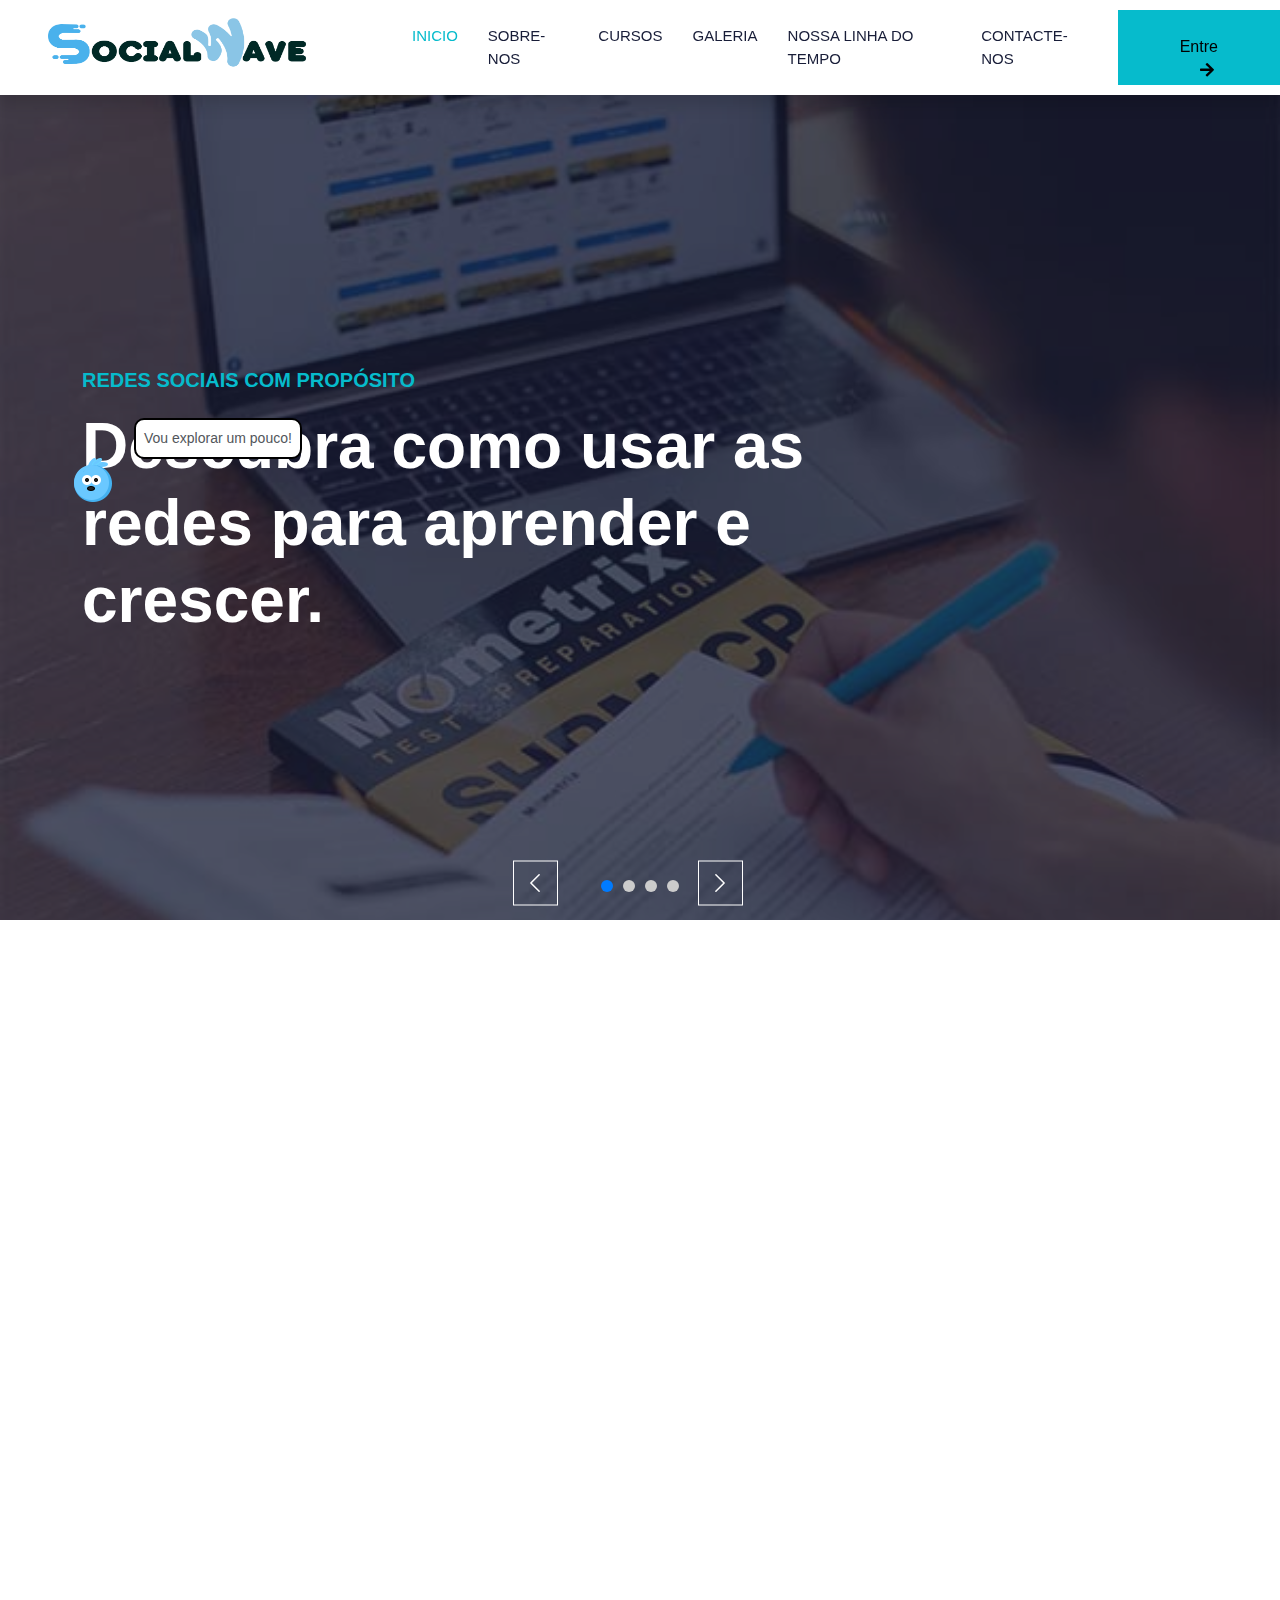
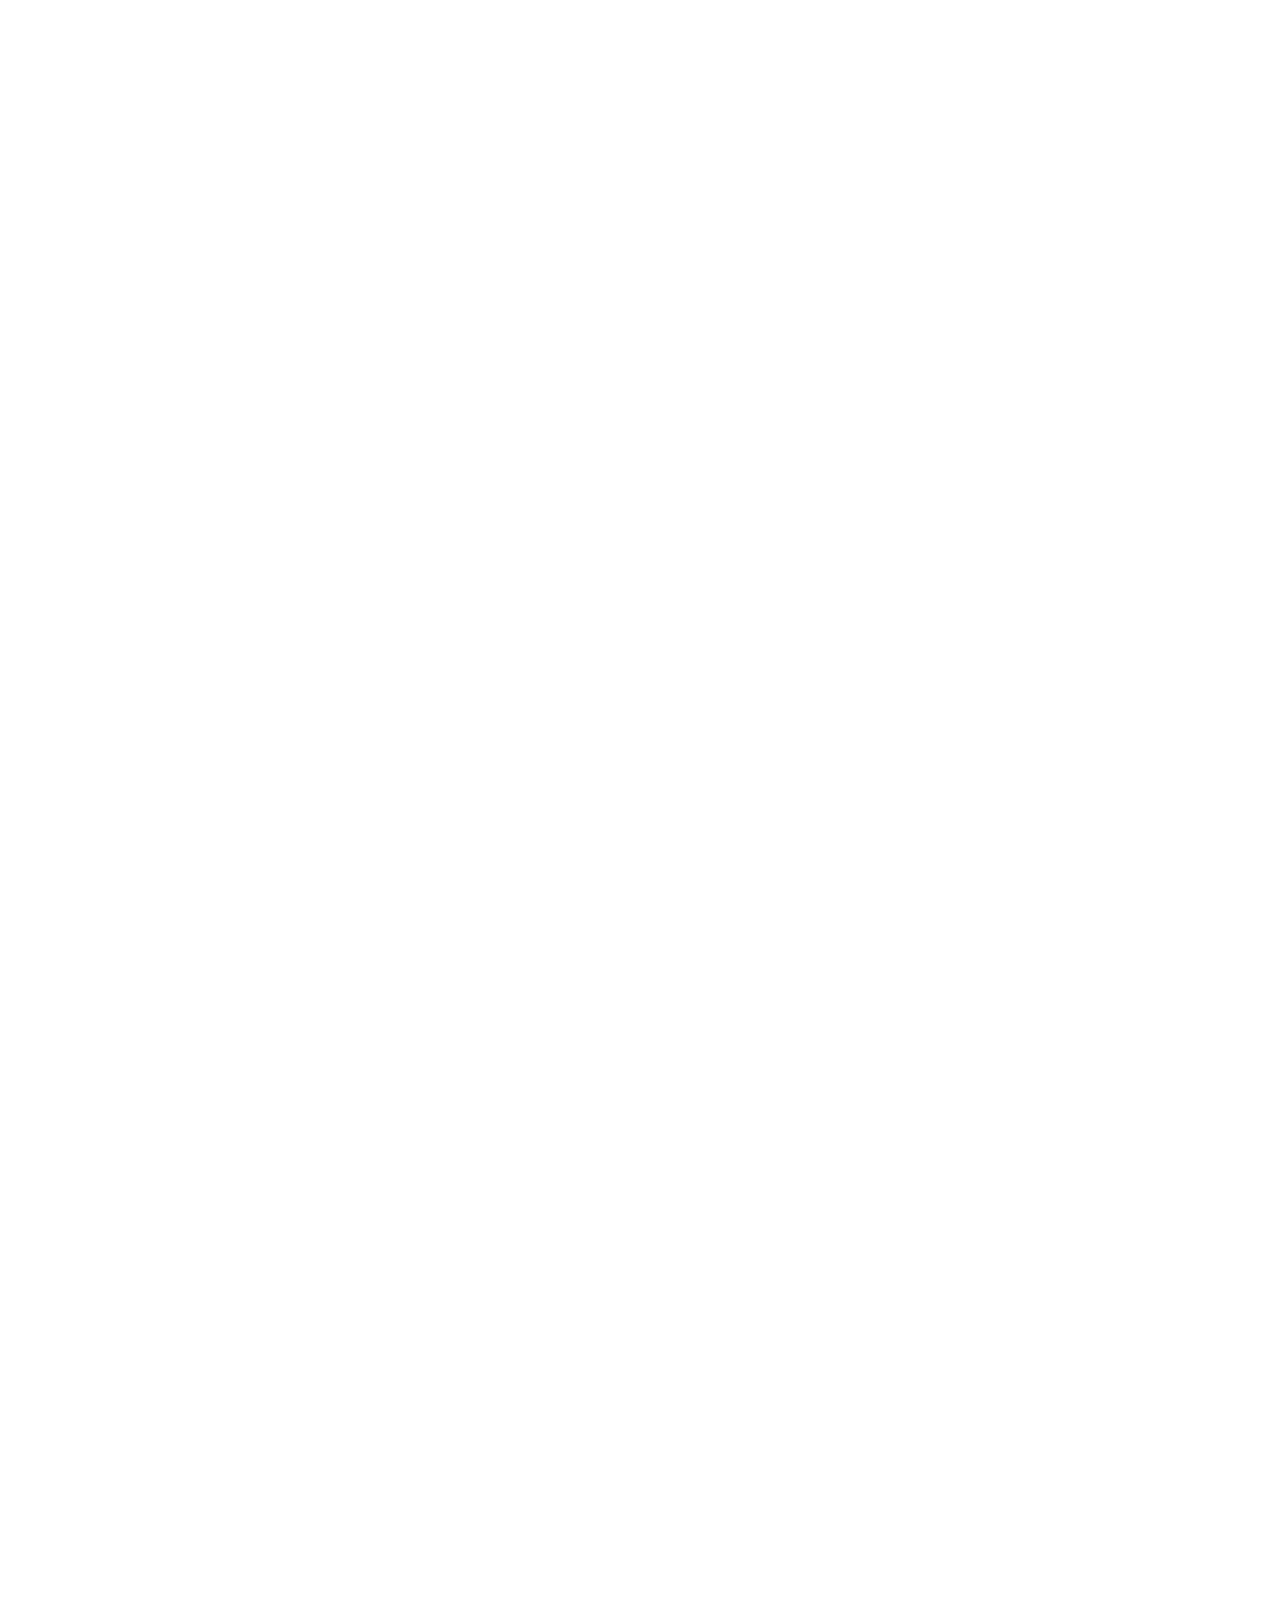
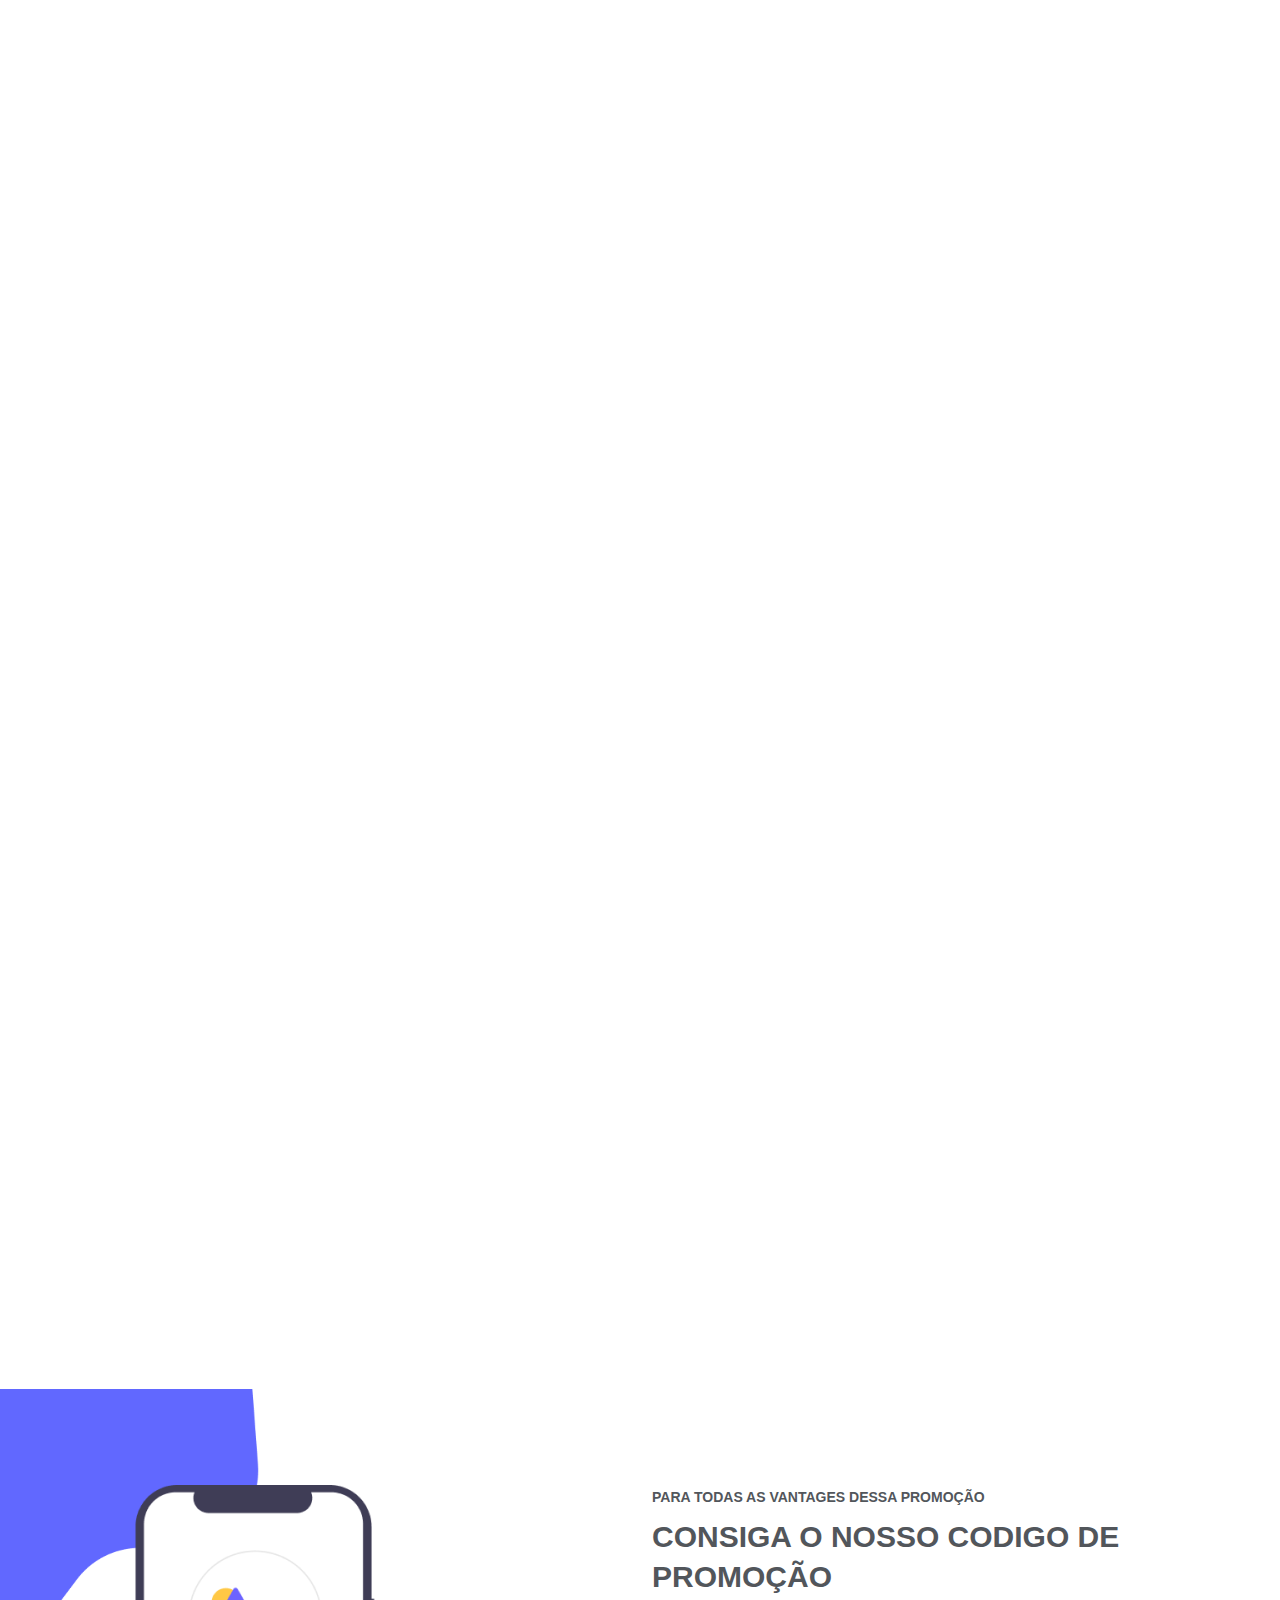
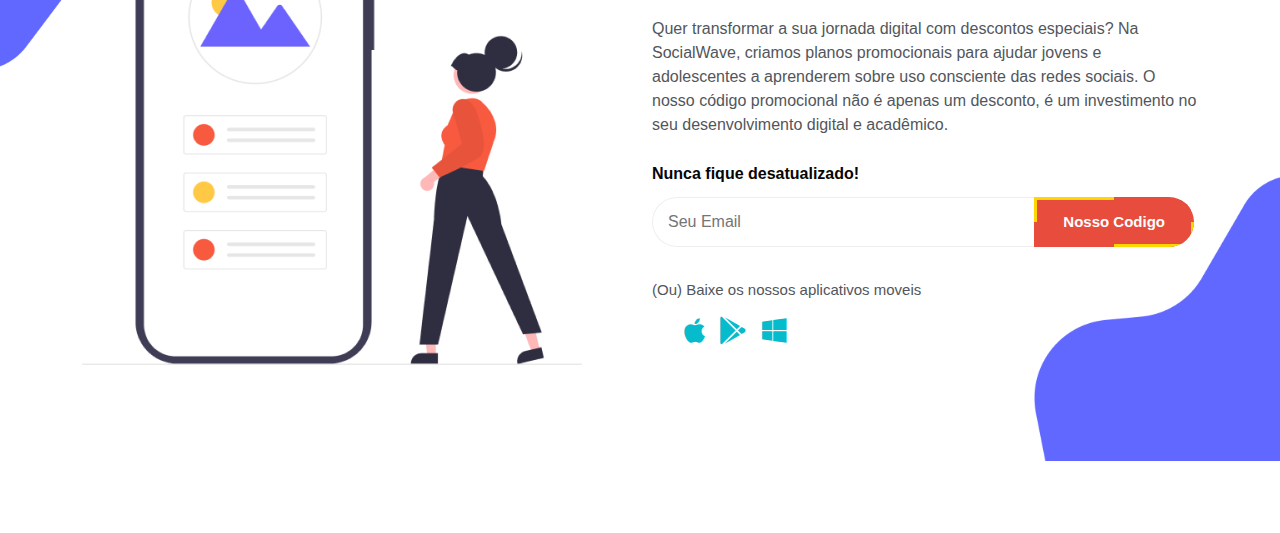
==== commit 8ee48b94: "Remove the unwanted arguments from pet.js" ====
--- a/index.html
+++ b/index.html
@@ -662,7 +662,7 @@
 			}, 10000);
 		}
 
-		const meuPet = createSitePet('example', [
+		const meuPet = createSitePet([
 			"Olá! Bem-vindo à SocialWave! Estou aqui para ajudar você a navegar no mundo digital com segurança e diversão!",
 
 			"Sabia que você pode transformar as redes sociais em ferramentas de estudo? Vamos descobrir como juntos!",
